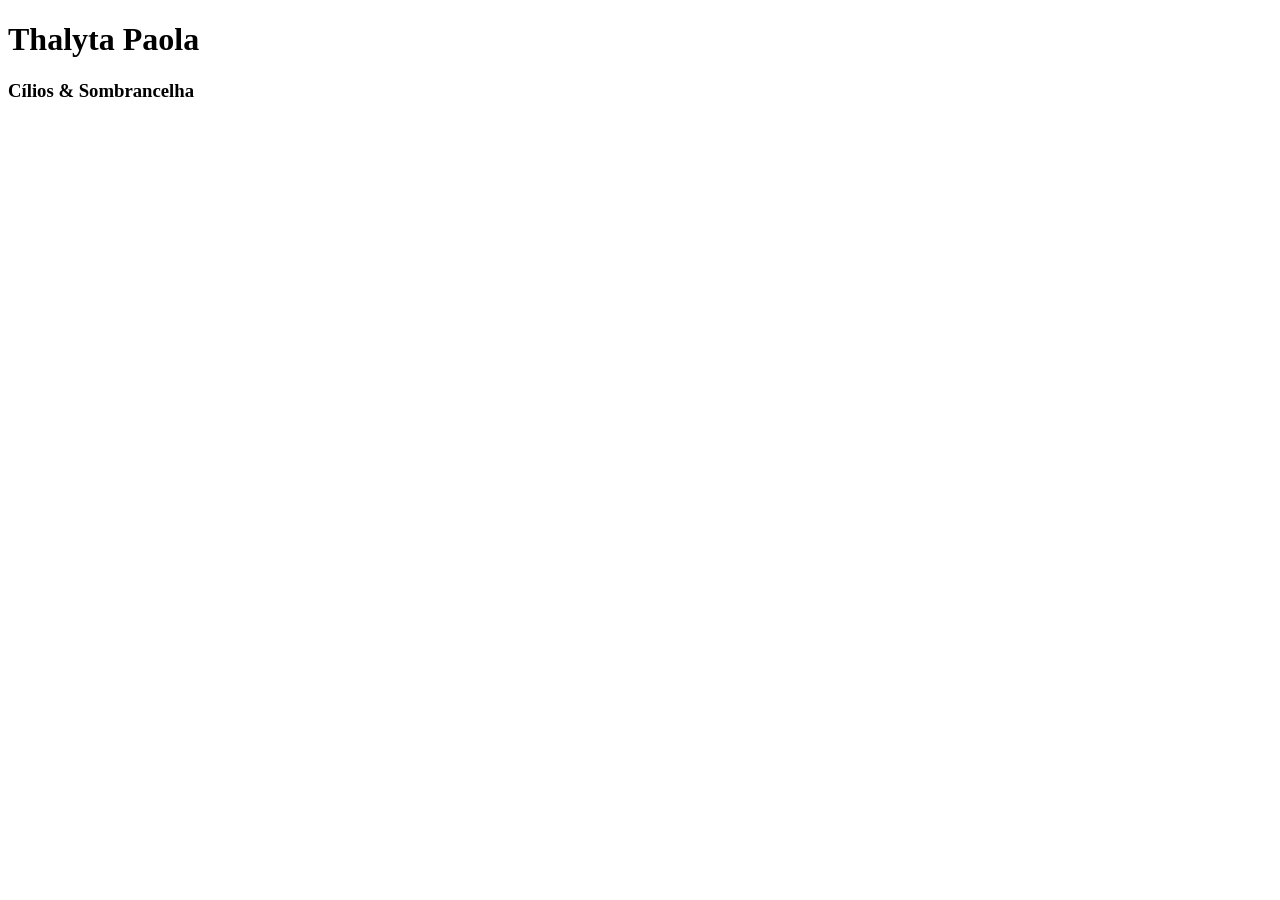
==== src/pages/home/index.html @ 61aa9537 "frst commity" ====
<!DOCTYPE html>
<html lang="pt-BR">
<head>
    <meta charset="UTF-8">
    <meta name="viewport" content="width=device-width, initial-scale=1.0">
    <title>Início</title>
</head>
<body>
    <div class="tittle">
        <h1>Thalyta Paola</h1>
        <h3>Cílios & Sombrancelha</h3>
    </div>
    
    <img src="" alt="">
</body>
</html>
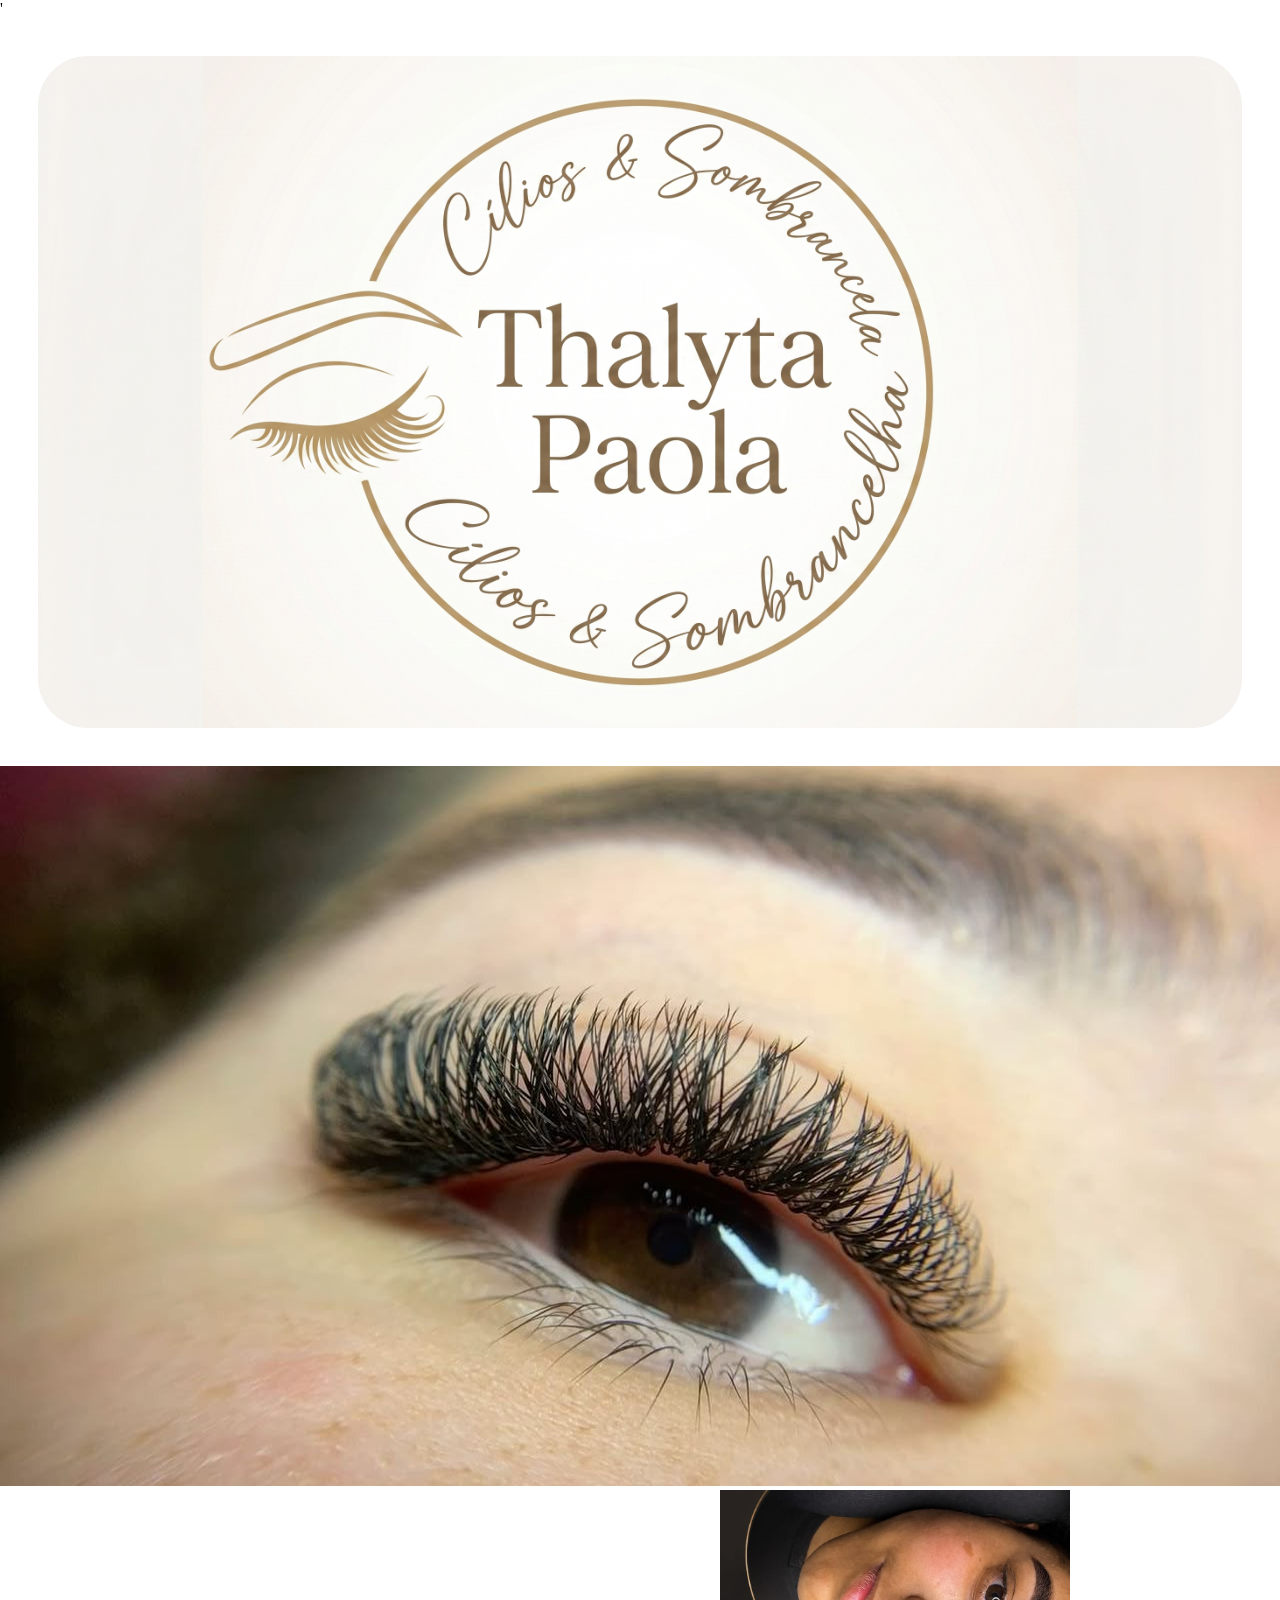
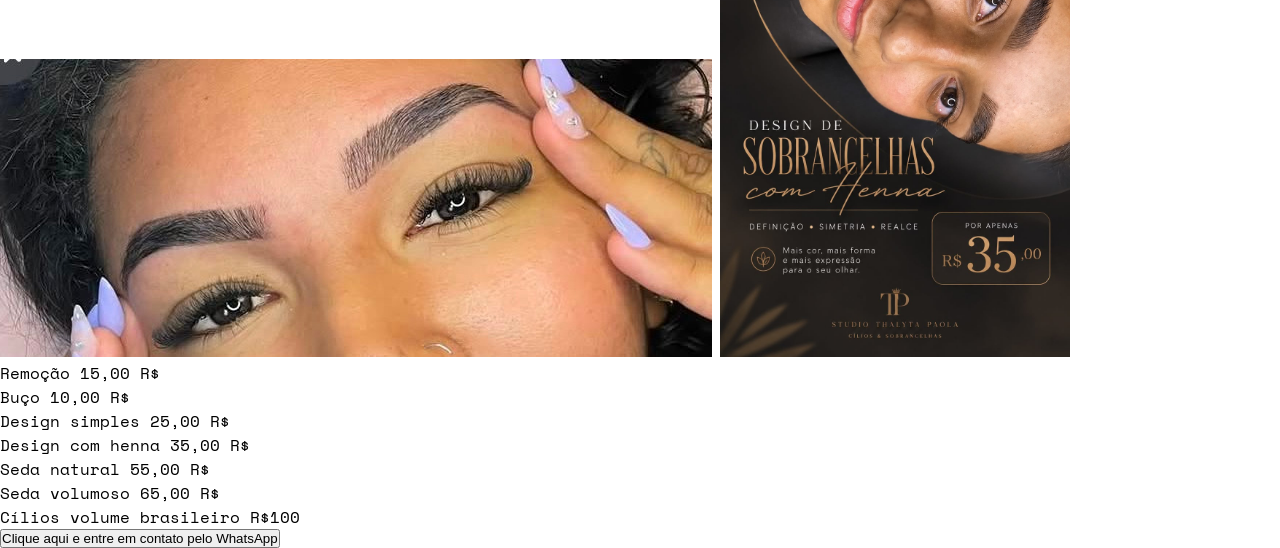
==== commit 1b980808: "comm sdsd" ====
--- a/src/pages/home/index.html
+++ b/src/pages/home/index.html
@@ -4,13 +4,41 @@
     <meta charset="UTF-8">
     <meta name="viewport" content="width=device-width, initial-scale=1.0">
     <title>Início</title>
+    <link rel="stylesheet" href="/public/fonts/fonts.css">
+    <link rel="stylesheet" href="/src/pages/home/index.css">
+    <link rel="stylesheet" href="/public/style/global.css">
+
 </head>
-<body>
+<body>'
+   
+    
     <div class="tittle">
-        <h1>Thalyta Paola</h1>
-        <h3>Cílios & Sombrancelha</h3>
+         <header>
+            <img src="/public/components/logoRed.jpeg" alt="Logo TP"> 
+        </header>
     </div>
-    
-    <img src="" alt="">
+
+    <div class="amostra">
+        <img class="image2"src="/public/components/WhatsApp Image 2026-08-25 at 21.43.16.jpeg" alt="">
+        <img src="/public/components/WhatsApp Image 2026-08-25 at 21.43.01.jpeg" alt="">        
+        <img src="" alt="">
+        <img class="promocao" src="/public/components/WhatsApp Image 2026-08-25 at 21.43.00.jpeg" alt="">
+    </div>
+    <!-- Essa div cria a lista de produtos do site-->
+    <div class="products"> 
+        <ul>
+            <li>Remoção 15,00 R$</li>
+            <li>Buço 10,00 R$</li>
+            <li>Design simples 25,00 R$</li>
+            <li>Design com henna 35,00 R$</li>
+            <li>Seda natural 55,00 R$</li>
+            <li>Seda volumoso 65,00 R$</li>
+            <li>Cílios volume brasileiro R$100</li>
+        </ul>
+        <a href="https://wa.me/5567992405808">
+            <button>Clique aqui e entre em contato pelo WhatsApp</button>
+        </a>
+        
+    </div>
 </body>
 </html>
--- a/public/fonts/fonts.css
+++ b/public/fonts/fonts.css
@@ -0,0 +1 @@
+@import url('https://fonts.googleapis.com/css2?family=Dancing+Script:wght@400..700&family=Newsreader:ital,opsz,wght@0,6..72,200..800;1,6..72,200..800&family=Press+Start+2P&family=Quattrocento:wght@400;700&family=Sekuya&family=Space+Mono:ital,wght@0,400;0,700;1,400;1,700&display=swap');
--- a/src/pages/home/index.css
+++ b/src/pages/home/index.css
@@ -0,0 +1,28 @@
+.tittle {
+    font-family: 'Times New Roman', Times, serif;
+    -ms-flex-align: center;
+}
+.tittle h3 {
+    font-family: "Dancing Script";
+}
+.products li{
+    font-family: "Space Mono" ;
+}
+.tittle img {
+    width: 94%;
+    height: auto;
+    border-radius: 50px;
+    display: block;
+    margin: 3% 3%;
+    
+}
+.header{
+    background-color: antiquewhite;
+}
+.promocao{
+    width: 350px;
+    max-width: 700px;
+}
+.image2 {
+    width: 100%;
+}
--- a/public/style/global.css
+++ b/public/style/global.css
@@ -0,0 +1,5 @@
+* {
+  margin: 0;
+  padding: 0;
+  box-sizing: border-box;
+}
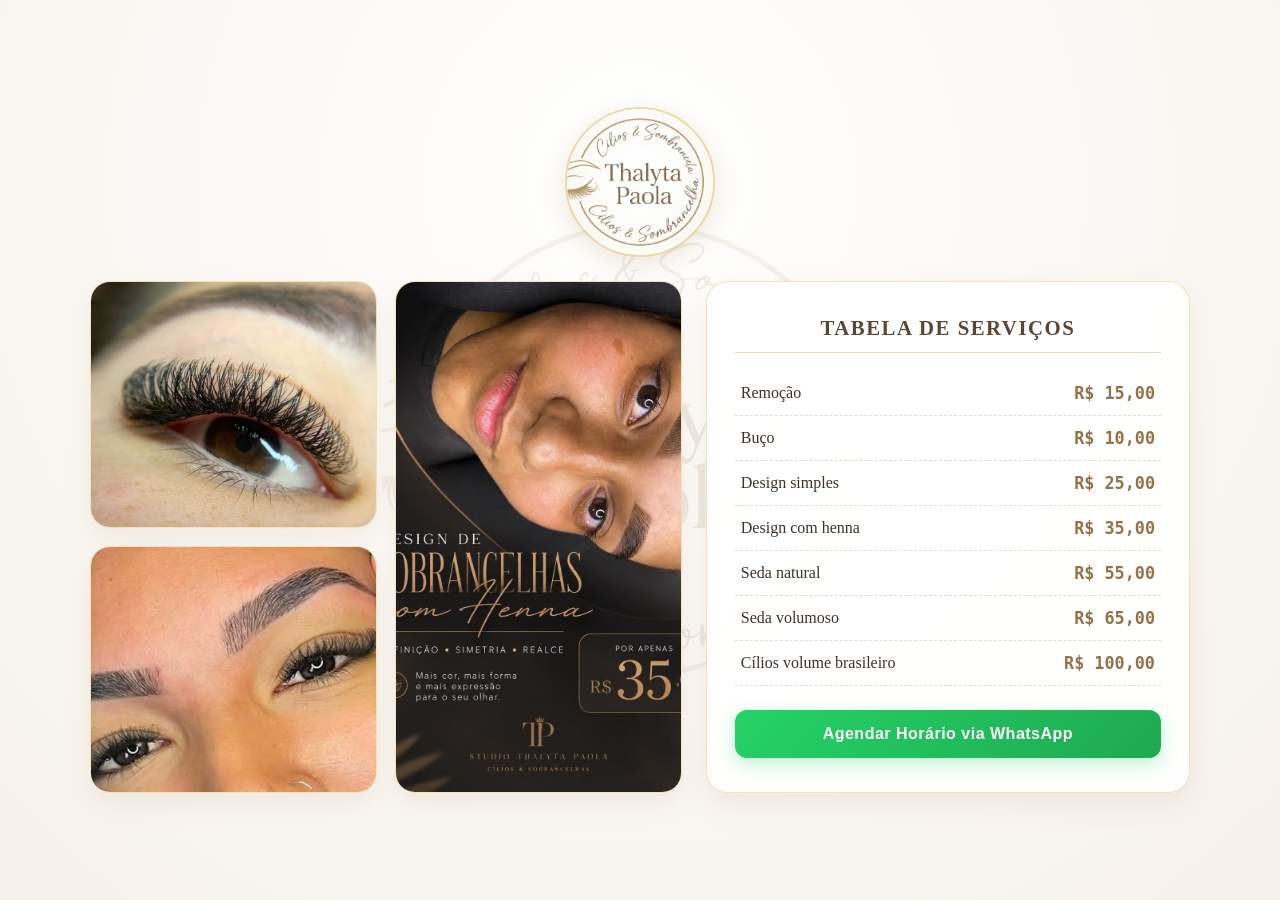
==== commit 4c912a3b: "finish" ====
--- a/src/pages/home/index.html
+++ b/src/pages/home/index.html
@@ -3,42 +3,48 @@
 <head>
     <meta charset="UTF-8">
     <meta name="viewport" content="width=device-width, initial-scale=1.0">
-    <title>Início</title>
+    <title>Thalyta Paola - Cílios & Sobrancelhas</title>
     <link rel="stylesheet" href="/public/fonts/fonts.css">
     <link rel="stylesheet" href="/src/pages/home/index.css">
     <link rel="stylesheet" href="/public/style/global.css">
+</head>
+<body>
+    <main class="page-wrapper">
+        <header class="header-card">
+            <img src="/public/components/logoRed.jpeg" alt="Logo Thalyta Paola" class="logo-img">
+        </header>
 
-</head>
-<body>'
-   
-    
-    <div class="tittle">
-         <header>
-            <img src="/public/components/logoRed.jpeg" alt="Logo TP"> 
-        </header>
-    </div>
+        <section class="gallery-container">
+            <div class="small-cards-col">
+                <div class="photo-card">
+                    <img src="/public/components/WhatsApp Image 2026-08-25 at 21.43.16.jpeg" alt="Procedimento Cílios">
+                </div>
+                <div class="photo-card">
+                    <img src="/public/components/WhatsApp Image 2026-08-25 at 21.43.01.jpeg" alt="Procedimento Sobrancelhas">
+                </div>
+            </div>
+            
+            <div class="promo-card">
+                <img src="/public/components/WhatsApp Image 2026-08-25 at 21.43.00.jpeg" alt="Banner Design de Sobrancelhas">
+            </div>
+        </section>
 
-    <div class="amostra">
-        <img class="image2"src="/public/components/WhatsApp Image 2026-08-25 at 21.43.16.jpeg" alt="">
-        <img src="/public/components/WhatsApp Image 2026-08-25 at 21.43.01.jpeg" alt="">        
-        <img src="" alt="">
-        <img class="promocao" src="/public/components/WhatsApp Image 2026-08-25 at 21.43.00.jpeg" alt="">
-    </div>
-    <!-- Essa div cria a lista de produtos do site-->
-    <div class="products"> 
-        <ul>
-            <li>Remoção 15,00 R$</li>
-            <li>Buço 10,00 R$</li>
-            <li>Design simples 25,00 R$</li>
-            <li>Design com henna 35,00 R$</li>
-            <li>Seda natural 55,00 R$</li>
-            <li>Seda volumoso 65,00 R$</li>
-            <li>Cílios volume brasileiro R$100</li>
-        </ul>
-        <a href="https://wa.me/5567992405808">
-            <button>Clique aqui e entre em contato pelo WhatsApp</button>
-        </a>
-        
-    </div>
+        <section class="price-card">
+            <h2 class="card-title">Tabela de Serviços</h2>
+            <ul class="service-list">
+                <li><span class="service-name">Remoção</span><span class="service-price">R$ 15,00</span></li>
+                <li><span class="service-name">Buço</span><span class="service-price">R$ 10,00</span></li>
+                <li><span class="service-name">Design simples</span><span class="service-price">R$ 25,00</span></li>
+                <li><span class="service-name">Design com henna</span><span class="service-price">R$ 35,00</span></li>
+                <li><span class="service-name">Seda natural</span><span class="service-price">R$ 55,00</span></li>
+                <li><span class="service-name">Seda volumoso</span><span class="service-price">R$ 65,00</span></li>
+                <li><span class="service-name">Cílios volume brasileiro</span><span class="service-price">R$ 100,00</span></li>
+            </ul>
+
+            <a href="https://wa.me/55SEUNUMERO" target="_blank" class="cta-whatsapp">
+                Agendar Horário via WhatsApp
+            </a>
+        </section>
+    </main>
 </body>
 </html>
--- a/src/pages/home/index.css
+++ b/src/pages/home/index.css
@@ -1,28 +1,276 @@
-.tittle {
+* {
+    margin: 0;
+    padding: 0;
+    box-sizing: border-box;
+}
+
+body {
+    background: radial-gradient(circle at 50% 20%, #ffffff 0%, #f6f1ea 100%);
     font-family: 'Times New Roman', Times, serif;
-    -ms-flex-align: center;
-}
-.tittle h3 {
-    font-family: "Dancing Script";
-}
-.products li{
-    font-family: "Space Mono" ;
-}
-.tittle img {
-    width: 94%;
-    height: auto;
-    border-radius: 50px;
+    color: #3e332a;
+    min-height: 100vh;
+    display: flex;
+    justify-content: center;
+    align-items: center;
+    padding: 40px 24px;
+    position: relative;
+    overflow-x: hidden;
+}
+
+/* Marca d'água flutuante de fundo no Desktop */
+body::before {
+    content: "";
+    position: fixed;
+    top: 50%;
+    left: 50%;
+    transform: translate(-50%, -50%);
+    width: 520px;
+    height: 520px;
+    background-image: url("/public/components/logoRed.jpeg");
+    background-size: cover;
+    background-position: center;
+    border-radius: 50%;
+    opacity: 0.12;
+    pointer-events: none;
+    z-index: 0;
+}
+
+/* Estrutura principal com logo no topo */
+.page-wrapper {
+    width: 100%;
+    max-width: 1100px;
+    display: flex;
+    flex-direction: column;
+    align-items: center;
+    gap: 24px;
+    position: relative;
+    z-index: 1;
+}
+
+/* Logo no Topo (Medalhão Arredondado Elegante) */
+.header-card {
+    display: flex;
+    justify-content: center;
+    align-items: center;
+    background: transparent;
+    border: none;
+    box-shadow: none;
+    padding: 0;
+    transition: transform 0.3s ease;
+}
+
+.header-card:hover {
+    transform: translateY(-3px);
+}
+
+.logo-img {
+    width: 150px;
+    height: 150px;
+    aspect-ratio: 1 / 1;
+    border-radius: 50%;
+    object-fit: cover;
+    border: 2px solid rgba(212, 175, 55, 0.45);
+    box-shadow: 0 8px 24px rgba(184, 150, 106, 0.22);
+}
+
+/* Container do Conteúdo no Desktop (Galeria + Preços lado a lado) */
+.gallery-container,
+.price-card {
+    width: 100%;
+}
+
+.page-wrapper {
+    display: grid;
+    grid-template-columns: 1.1fr 0.9fr;
+    grid-template-areas:
+        "header header"
+        "gallery prices";
+    gap: 24px;
+    align-items: stretch;
+}
+
+.header-card {
+    grid-area: header;
+    justify-self: center;
+}
+
+/* Galeria */
+.gallery-container {
+    grid-area: gallery;
+    display: grid;
+    grid-template-columns: 1fr 1fr;
+    gap: 18px;
+    min-height: 500px;
+}
+
+.small-cards-col {
+    display: flex;
+    flex-direction: column;
+    gap: 18px;
+    height: 100%;
+}
+
+.photo-card,
+.promo-card {
+    border-radius: 20px;
+    overflow: hidden;
+    background: rgba(255, 255, 255, 0.9);
+    backdrop-filter: blur(4px);
+    -webkit-backdrop-filter: blur(4px);
+    border: 1.5px solid rgba(212, 175, 55, 0.35);
+    box-shadow: 0 10px 25px rgba(184, 150, 106, 0.12);
+    transition: transform 0.3s ease, box-shadow 0.3s ease;
+}
+
+.photo-card {
+    flex: 1;
+}
+
+.promo-card {
+    height: 100%;
+}
+
+.photo-card:hover,
+.promo-card:hover {
+    transform: translateY(-5px);
+    box-shadow: 0 16px 35px rgba(184, 150, 106, 0.22);
+}
+
+.photo-card img,
+.promo-card img {
+    width: 100%;
+    height: 100%;
+    object-fit: cover;
     display: block;
-    margin: 3% 3%;
-    
-}
-.header{
-    background-color: antiquewhite;
-}
-.promocao{
-    width: 350px;
-    max-width: 700px;
-}
-.image2 {
-    width: 100%;
+}
+
+/* Card de Preços */
+.price-card {
+    grid-area: prices;
+    background: rgba(255, 255, 255, 0.92);
+    backdrop-filter: blur(8px);
+    -webkit-backdrop-filter: blur(8px);
+    border-radius: 22px;
+    border: 1.5px solid rgba(212, 175, 55, 0.35);
+    padding: 34px 28px;
+    box-shadow: 0 10px 28px rgba(184, 150, 106, 0.14);
+    display: flex;
+    flex-direction: column;
+    justify-content: space-between;
+    transition: transform 0.3s ease, box-shadow 0.3s ease;
+}
+
+.price-card:hover {
+    transform: translateY(-4px);
+    box-shadow: 0 16px 36px rgba(184, 150, 106, 0.22);
+}
+
+.card-title {
+    font-size: 1.3rem;
+    letter-spacing: 1.5px;
+    text-transform: uppercase;
+    text-align: center;
+    margin-bottom: 18px;
+    color: #5c4533;
+    border-bottom: 1px solid #ebd9c5;
+    padding-bottom: 12px;
+}
+
+.service-list {
+    list-style: none;
+    margin-bottom: 24px;
+    display: flex;
+    flex-direction: column;
+    justify-content: space-around;
+    flex-grow: 1;
+}
+
+.service-list li {
+    display: flex;
+    justify-content: space-between;
+    align-items: center;
+    padding: 12px 6px;
+    border-bottom: 1px dashed #e6dbcf;
+    font-size: 1rem;
+}
+
+.service-name {
+    font-weight: 500;
+}
+
+.service-price {
+    font-family: "Space Mono", monospace;
+    font-weight: bold;
+    color: #937149;
+    font-size: 1.05rem;
+}
+
+/* Botão WhatsApp */
+.cta-whatsapp {
+    display: block;
+    width: 100%;
+    text-align: center;
+    background: linear-gradient(135deg, #25d366 0%, #1ea952 100%);
+    color: #ffffff;
+    text-decoration: none;
+    font-family: sans-serif;
+    font-weight: 600;
+    font-size: 1rem;
+    letter-spacing: 0.5px;
+    padding: 15px;
+    border-radius: 12px;
+    box-shadow: 0 6px 18px rgba(37, 211, 102, 0.3);
+    transition: transform 0.2s ease, box-shadow 0.2s ease;
+}
+
+.cta-whatsapp:hover {
+    transform: scale(1.02);
+    box-shadow: 0 10px 24px rgba(37, 211, 102, 0.45);
+}
+
+/* Adaptação Mobile */
+@media (max-width: 860px) {
+    body {
+        padding: 20px 14px;
+        align-items: flex-start;
+    }
+
+    body::before {
+        display: none; /* Desativa a marca d'água no celular para manter o visual limpo */
+    }
+
+    .page-wrapper {
+        display: flex;
+        flex-direction: column;
+        gap: 20px;
+    }
+
+    .logo-img {
+        width: 130px;
+        height: 130px;
+    }
+
+    .gallery-container {
+        grid-template-columns: 1fr;
+        min-height: unset;
+        height: auto;
+    }
+
+    .small-cards-col {
+        display: grid;
+        grid-template-columns: 1fr 1fr;
+        height: 180px;
+    }
+
+    .promo-card {
+        height: 380px;
+    }
+
+    .price-card {
+        padding: 24px 18px;
+    }
+
+    .service-list li {
+        font-size: 0.95rem;
+    }
 }
